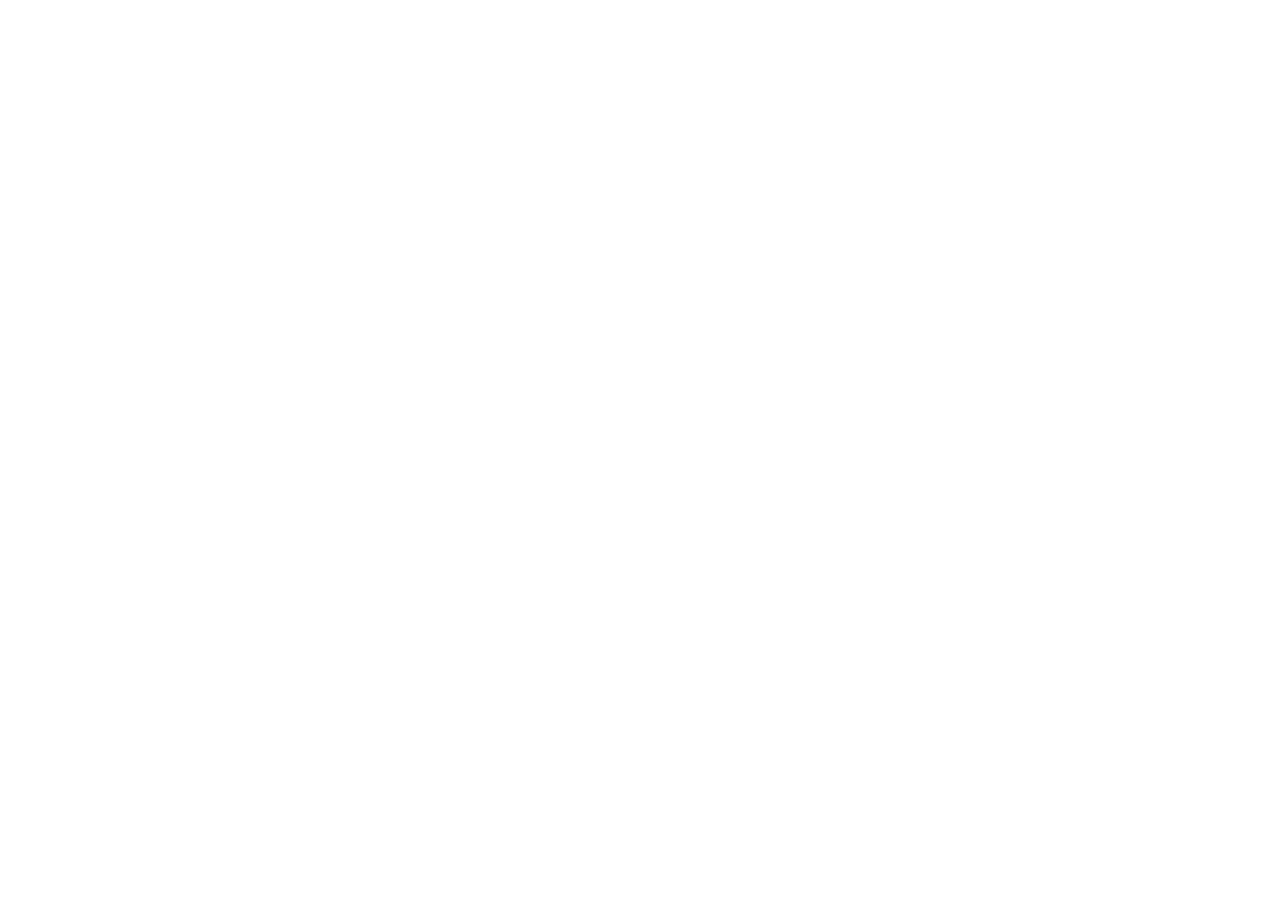
==== mod_2_solution/index.html @ 4a674029 "Creting folder and first index.html" ====
<!DOCTYPE html>
<html lang="en">
<head>
    <meta charset="UTF-8">
    <meta name="viewport" content="width=device-width, initial-scale=1.0">
    <title>Document</title>
</head>
<body>
    
</body>
</html>
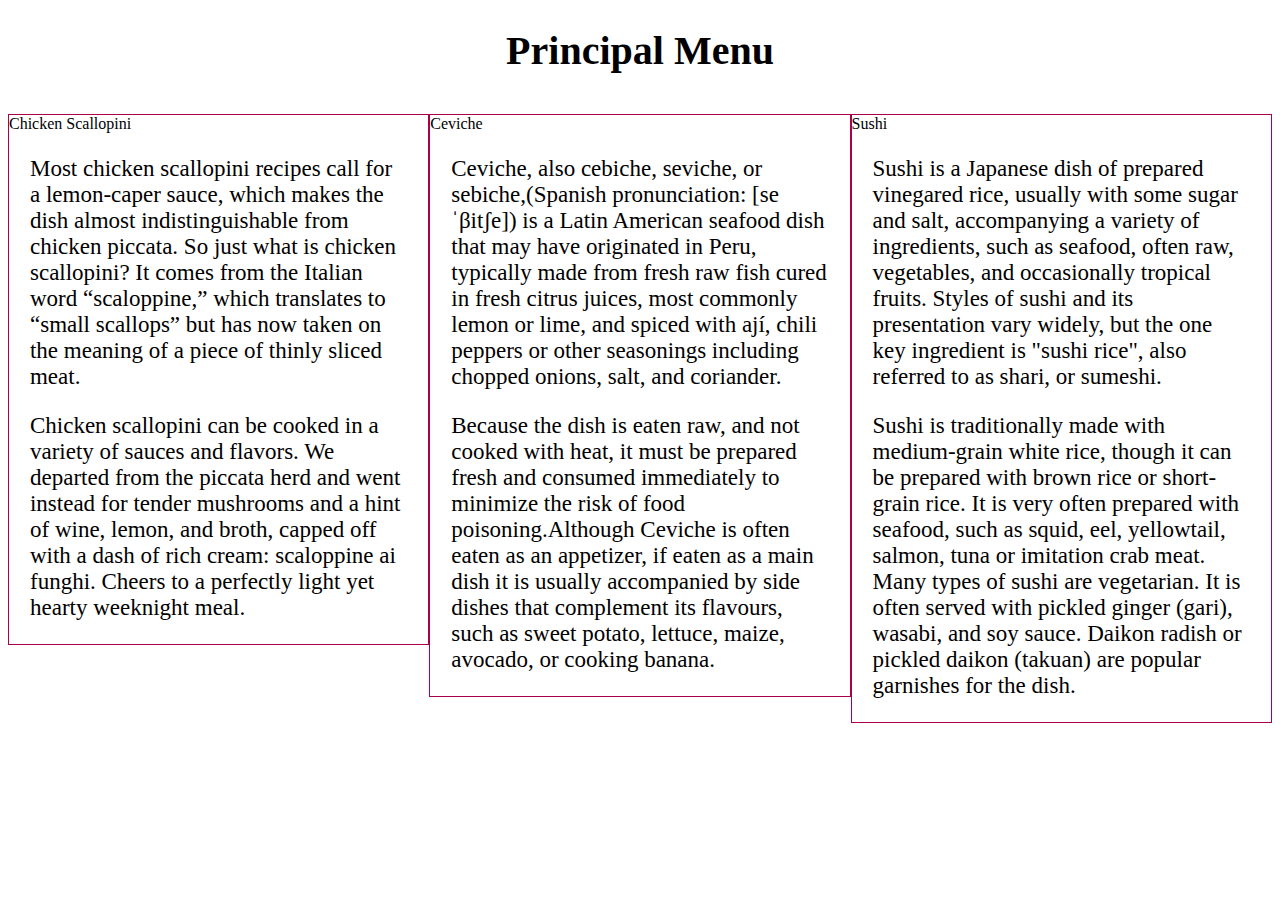
==== commit 89b2e8d5: "First Project Version" ====
--- a/mod_2_solution/index.html
+++ b/mod_2_solution/index.html
@@ -1,11 +1,63 @@
 <!DOCTYPE html>
 <html lang="en">
+
 <head>
     <meta charset="UTF-8">
     <meta name="viewport" content="width=device-width, initial-scale=1.0">
-    <title>Document</title>
+    <title>Assignment Solution for Module 2</title>
+    <link rel="stylesheet" href="css/styles.css">
 </head>
+
 <body>
-    
+    <h1 class="PrincipalHeader">Principal Menu</h1>
+    <div class="row">
+        <div class="col-lg-4 col-md-6 col-sm-12">
+            <header class="HeaderSectionS">Chicken Scallopini</header>
+            <section class="SectionS">
+                <p>Most chicken scallopini recipes call for a lemon-caper sauce, which makes the dish almost
+                    indistinguishable from chicken piccata. So just what is chicken scallopini? It comes from the
+                    Italian word “scaloppine,” which translates to “small scallops” but has now taken on the meaning of
+                    a piece of thinly sliced meat. </p>
+                <p>
+                    Chicken scallopini can be cooked in a variety of sauces and flavors. We departed from the piccata
+                    herd and went instead for tender mushrooms and a hint of wine, lemon, and broth, capped off with a
+                    dash of rich cream: scaloppine ai funghi. Cheers to a perfectly light yet hearty weeknight meal.
+                </p>
+            </section>
+
+        </div>
+        <div class="col-lg-4 col-md-6 col-sm-12">
+            <header class="HeaderSectionS">Ceviche</header>
+            <section class="SectionS">
+                <p>Ceviche, also cebiche, seviche, or sebiche,(Spanish pronunciation: [seˈβitʃe]) is a Latin
+                    American seafood dish that may have originated in Peru, typically made from fresh raw fish
+                    cured in fresh citrus juices, most commonly lemon or lime, and spiced with ají, chili peppers or
+                    other seasonings including chopped onions, salt, and coriander.</p>
+                <p>
+                    Because the dish is eaten raw, and not cooked with heat, it must be prepared fresh and consumed
+                    immediately to minimize the risk of food poisoning.Although Ceviche is often eaten as an
+                    appetizer, if eaten as a main dish it is usually accompanied by side dishes that complement its
+                    flavours, such as sweet potato, lettuce, maize, avocado, or cooking banana.
+                </p>
+            </section>
+        </div>
+        <div class="col-lg-4 col-md-12 col-sm-12">
+            <header class="HeaderSectionS">Sushi</header>
+            <section class="SectionS">
+                <p>Sushi is a Japanese dish of prepared vinegared rice, usually with some sugar and
+                    salt, accompanying a variety of ingredients, such as seafood, often raw, vegetables, and
+                    occasionally tropical fruits. Styles of sushi and its presentation vary widely, but the one key
+                    ingredient is "sushi rice", also referred to as shari, or sumeshi.</p>
+                <p>
+                    Sushi is traditionally made with medium-grain white rice, though it can be prepared with brown rice
+                    or short-grain rice. It is very often prepared with seafood, such as squid, eel, yellowtail, salmon,
+                    tuna or imitation crab meat. Many types of sushi are vegetarian. It is often served with pickled
+                    ginger (gari), wasabi, and soy sauce. Daikon radish or pickled daikon (takuan) are popular garnishes
+                    for the dish.
+                </p>
+            </section>
+        </div>
+    </div>
 </body>
+
 </html>--- a/mod_2_solution/css/styles.css
+++ b/mod_2_solution/css/styles.css
@@ -0,0 +1,236 @@
+/********************Base Styles***********************/
+* {
+    box-sizing: border-box;
+}
+
+/***************Custom Styles for Classes**************/
+.PrincipalHeader{
+    text-align: center;
+    margin-bottom: 40px;
+    font-size:40px;
+}
+.HeaderSectionS{
+
+}
+.SectionS{
+    font-size: 23px;
+    width: 90%;
+    margin-right: auto;
+    margin-left: auto;
+    
+
+}
+
+/*************Basic Responsive Framework***************/
+.row {
+    width: 100%;
+}
+
+
+/*Small Devices (Cellphones) Equals or Less than 767px*/
+@media(max-width:767px) {
+
+    .col-sm-1,
+    .col-sm-2,
+    .col-sm-3,
+    .col-sm-4,
+    .col-sm-5,
+    .col-sm-6,
+    .col-sm-7,
+    .col-sm-8,
+    .col-sm-9,
+    .col-sm-10,
+    .col-sm-11,
+    .col-sm-12 {
+        float: left;
+        border: 1px solid #aa004f;
+    }
+    .col-sm-1 {
+        width: 8.33%;
+    }
+
+    .col-sm-2 {
+        width: 16.66%;
+    }
+
+    .col-sm-3 {
+        width: 25%;
+    }
+
+    .col-sm-4 {
+        width: 33.33%;
+    }
+
+    .col-sm-5 {
+        width: 41.66%;
+    }
+
+    .col-sm-6 {
+        width: 50%;
+    }
+
+    .col-sm-7 {
+        width: 58.33%;
+    }
+
+    .col-sm-8 {
+        width: 66.66%;
+    }
+
+    .col-sm-9 {
+        width: 74.99%;
+    }
+
+    .col-sm-10 {
+        width: 83.33%;
+    }
+
+    .col-sm-11 {
+        width: 91.66%;
+    }
+
+    .col-sm-12 {
+        width: 100%;
+    }
+}
+
+/*Medium Devices (Tablets) Between 768px and 991px */
+@media(min-width:768px) and (max-width: 991px) {
+
+    .col-md-1,
+    .col-md-2,
+    .col-md-3,
+    .col-md-4,
+    .col-md-5,
+    .col-md-6,
+    .col-md-7,
+    .col-md-8,
+    .col-md-9,
+    .col-md-10,
+    .col-md-11,
+    .col-md-12 {
+        float: left;
+        border: 1px solid #aa004f;
+    }
+
+    .col-md-1 {
+        width: 8.33%;
+    }
+
+    .col-md-2 {
+        width: 16.66%;
+    }
+
+    .col-md-3 {
+        width: 25%;
+    }
+
+    .col-md-4 {
+        width: 33.33%;
+    }
+
+    .col-md-5 {
+        width: 41.66%;
+    }
+
+    .col-md-6 {
+        width: 50%;
+    }
+
+    .col-md-7 {
+        width: 58.33%;
+    }
+
+    .col-md-8 {
+        width: 66.66%;
+    }
+
+    .col-md-9 {
+        width: 74.99%;
+    }
+
+    .col-md-10 {
+        width: 83.33%;
+    }
+
+    .col-md-11 {
+        width: 91.66%;
+    }
+
+    .col-md-12 {
+        width: 100%;
+    }
+}
+
+/*Big Devices (Screen Laptop or PC) Equals or More than 992x*/
+@media(min-width:992px) {
+
+    .col-lg-1,
+    .col-lg-2,
+    .col-lg-3,
+    .col-lg-4,
+    .col-lg-5,
+    .col-lg-6,
+    .col-lg-7,
+    .col-lg-8,
+    .col-lg-9,
+    .col-lg-10,
+    .col-lg-11,
+    .col-lg-12 {
+        float: left;
+        border: 1px solid #aa004f;
+        overflow:auto;
+        
+    }
+
+    .col-lg-1 {
+        /*Every column will use 1 grid of 12 grids basic framework. It means we will have 12 "sections". 100% / 12 = 8.33%*/
+        width: 8.33%;
+    }
+
+    .col-lg-2 {
+        /*Every column will use 2 grids of 12 grids basic framework. It means we will have 6 "Sections". 100% / 6 = 16.6%*/
+        width: 16.66%;
+    }
+
+    .col-lg-3 {
+        /*Every column will use 3 grids of 12 grids basic framework. It means we will have 4 "Sections". 100% / 4 = 25%*/
+        width: 25%;
+    }
+
+    .col-lg-4 {
+        width: 33.33%;
+    }
+
+    .col-lg-5 {
+        width: 41.66%;
+    }
+
+    .col-lg-6 {
+        width: 50%;
+    }
+
+    .col-lg-7 {
+        width: 58.33%;
+    }
+
+    .col-lg-8 {
+        width: 66.66%;
+    }
+
+    .col-lg-9 {
+        width: 74.99%;
+    }
+
+    .col-lg-10 {
+        width: 83.33%;
+    }
+
+    .col-lg-11 {
+        width: 91.66%;
+    }
+
+    .col-lg-12 {
+        width: 100%;
+    }
+}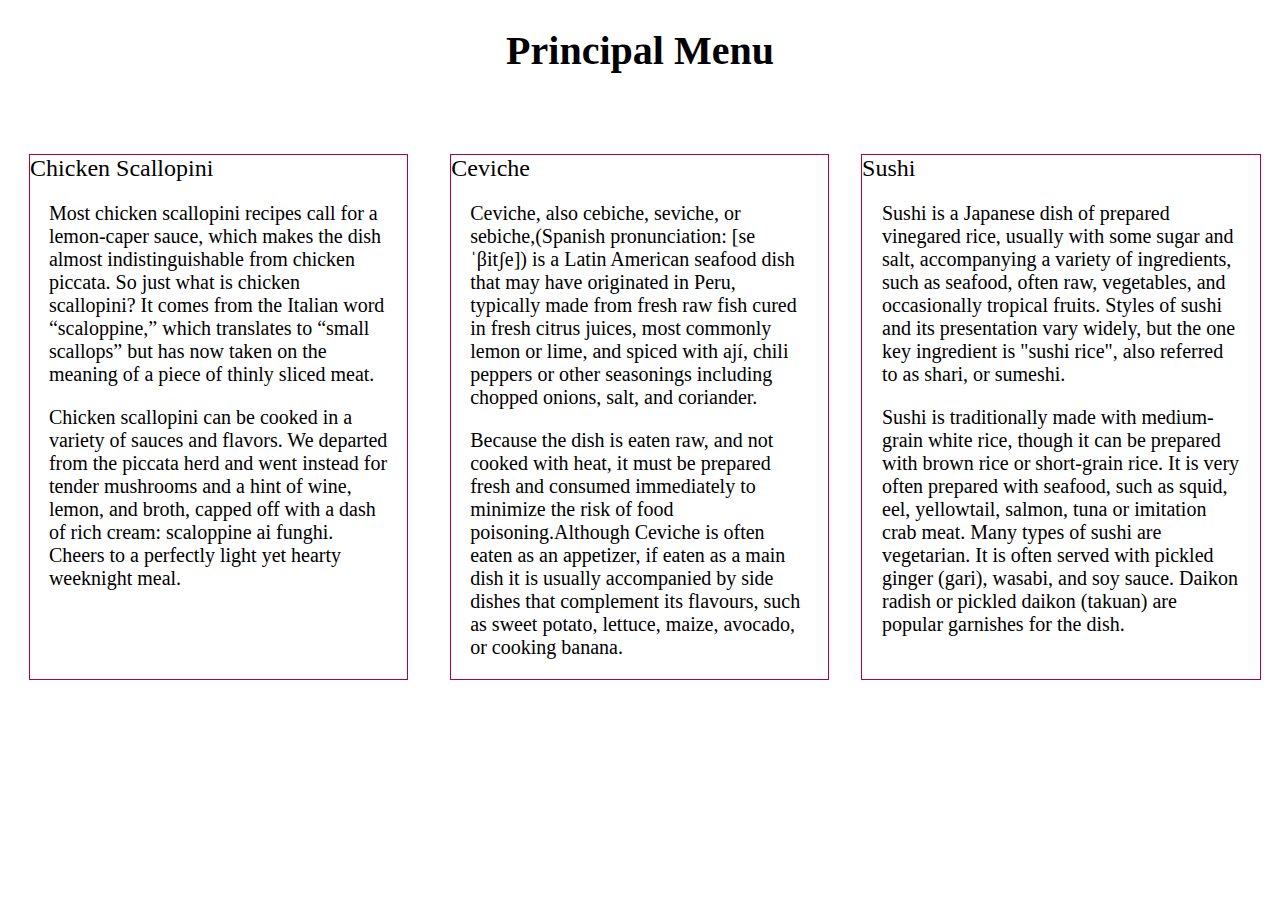
==== commit bf61fd45: "Now it's responsive, and divided according the course requisites" ====
--- a/mod_2_solution/index.html
+++ b/mod_2_solution/index.html
@@ -12,52 +12,65 @@
     <h1 class="PrincipalHeader">Principal Menu</h1>
     <div class="row">
         <div class="col-lg-4 col-md-6 col-sm-12">
-            <header class="HeaderSectionS">Chicken Scallopini</header>
-            <section class="SectionS">
-                <p>Most chicken scallopini recipes call for a lemon-caper sauce, which makes the dish almost
-                    indistinguishable from chicken piccata. So just what is chicken scallopini? It comes from the
-                    Italian word “scaloppine,” which translates to “small scallops” but has now taken on the meaning of
-                    a piece of thinly sliced meat. </p>
-                <p>
-                    Chicken scallopini can be cooked in a variety of sauces and flavors. We departed from the piccata
-                    herd and went instead for tender mushrooms and a hint of wine, lemon, and broth, capped off with a
-                    dash of rich cream: scaloppine ai funghi. Cheers to a perfectly light yet hearty weeknight meal.
-                </p>
-            </section>
+            <div class="ContSection">
+                <header class="HeaderSectionS">Chicken Scallopini</header>
+                <section class="SectionS">
+                    <p>Most chicken scallopini recipes call for a lemon-caper sauce, which makes the dish almost
+                        indistinguishable from chicken piccata. So just what is chicken scallopini? It comes from the
+                        Italian word “scaloppine,” which translates to “small scallops” but has now taken on the meaning
+                        of
+                        a piece of thinly sliced meat. </p>
+                    <p>
+                        Chicken scallopini can be cooked in a variety of sauces and flavors. We departed from the
+                        piccata
+                        herd and went instead for tender mushrooms and a hint of wine, lemon, and broth, capped off with
+                        a
+                        dash of rich cream: scaloppine ai funghi. Cheers to a perfectly light yet hearty weeknight meal.
+                    </p>
+                </section>
+            </div>
 
         </div>
         <div class="col-lg-4 col-md-6 col-sm-12">
-            <header class="HeaderSectionS">Ceviche</header>
-            <section class="SectionS">
-                <p>Ceviche, also cebiche, seviche, or sebiche,(Spanish pronunciation: [seˈβitʃe]) is a Latin
-                    American seafood dish that may have originated in Peru, typically made from fresh raw fish
-                    cured in fresh citrus juices, most commonly lemon or lime, and spiced with ají, chili peppers or
-                    other seasonings including chopped onions, salt, and coriander.</p>
-                <p>
-                    Because the dish is eaten raw, and not cooked with heat, it must be prepared fresh and consumed
-                    immediately to minimize the risk of food poisoning.Although Ceviche is often eaten as an
-                    appetizer, if eaten as a main dish it is usually accompanied by side dishes that complement its
-                    flavours, such as sweet potato, lettuce, maize, avocado, or cooking banana.
-                </p>
-            </section>
+            <div class="ContSection">
+                <header class="HeaderSectionS">Ceviche</header>
+                <section class="SectionS">
+                    <p>Ceviche, also cebiche, seviche, or sebiche,(Spanish pronunciation: [seˈβitʃe]) is a Latin
+                        American seafood dish that may have originated in Peru, typically made from fresh raw fish
+                        cured in fresh citrus juices, most commonly lemon or lime, and spiced with ají, chili peppers or
+                        other seasonings including chopped onions, salt, and coriander.</p>
+                    <p>
+                        Because the dish is eaten raw, and not cooked with heat, it must be prepared fresh and consumed
+                        immediately to minimize the risk of food poisoning.Although Ceviche is often eaten as an
+                        appetizer, if eaten as a main dish it is usually accompanied by side dishes that complement its
+                        flavours, such as sweet potato, lettuce, maize, avocado, or cooking banana.
+                    </p>
+                </section>
+            </div>
         </div>
         <div class="col-lg-4 col-md-12 col-sm-12">
-            <header class="HeaderSectionS">Sushi</header>
-            <section class="SectionS">
-                <p>Sushi is a Japanese dish of prepared vinegared rice, usually with some sugar and
-                    salt, accompanying a variety of ingredients, such as seafood, often raw, vegetables, and
-                    occasionally tropical fruits. Styles of sushi and its presentation vary widely, but the one key
-                    ingredient is "sushi rice", also referred to as shari, or sumeshi.</p>
-                <p>
-                    Sushi is traditionally made with medium-grain white rice, though it can be prepared with brown rice
-                    or short-grain rice. It is very often prepared with seafood, such as squid, eel, yellowtail, salmon,
-                    tuna or imitation crab meat. Many types of sushi are vegetarian. It is often served with pickled
-                    ginger (gari), wasabi, and soy sauce. Daikon radish or pickled daikon (takuan) are popular garnishes
-                    for the dish.
-                </p>
-            </section>
+            <div class="ContSection spec" id="boxspecial">
+                <header class="HeaderSectionS"> Sushi</header>
+                <section class="SectionS">
+                    <p>Sushi is a Japanese dish of prepared vinegared rice, usually with some sugar and
+                        salt, accompanying a variety of ingredients, such as seafood, often raw, vegetables, and
+                        occasionally tropical fruits. Styles of sushi and its presentation vary widely, but the one key
+                        ingredient is "sushi rice", also referred to as shari, or sumeshi.</p>
+                    <p>
+                        Sushi is traditionally made with medium-grain white rice, though it can be prepared with brown
+                        rice or short-grain rice. It is very often prepared with seafood, such as squid, eel,
+                        yellowtail,
+                        salmon, tuna or imitation crab meat. Many types of sushi are vegetarian. It is often served with
+                        pickled
+                        ginger (gari), wasabi, and soy sauce. Daikon radish or pickled daikon (takuan) are popular
+                        garnishes
+                        for the dish.
+                    </p>
+                </section>
+            </div>
         </div>
     </div>
+
 </body>
 
 </html>--- a/mod_2_solution/css/styles.css
+++ b/mod_2_solution/css/styles.css
@@ -4,26 +4,47 @@
 }
 
 /***************Custom Styles for Classes**************/
-.PrincipalHeader{
+.PrincipalHeader {
     text-align: center;
     margin-bottom: 40px;
-    font-size:40px;
-}
-.HeaderSectionS{
-
-}
-.SectionS{
-    font-size: 23px;
+    font-size: 40px;
+}
+
+.ContSection {
+    width: 90%;
+    border: 1px solid #aa004f;
+    margin-right: auto;
+    margin-left: auto;
+    /*display: flex;
+    flex-wrap: wrap;*/
+}
+/*This only applies for the third section overwriting the predefined 90% before*/
+.spec{
+    width: 95%;
+}
+
+
+.HeaderSectionS {
+    font-size: 24px;
+
+}
+
+.SectionS {
+    font-size: 20px;
     width: 90%;
     margin-right: auto;
     margin-left: auto;
-    
-
-}
+
+}
+
 
 /*************Basic Responsive Framework***************/
 .row {
     width: 100%;
+    /*Make COLUMNS SAME HEIGHT ---- IMPORTANT*/
+    display: flex;
+    flex-wrap: wrap;
+    position: relative;
 }
 
 
@@ -43,8 +64,11 @@
     .col-sm-11,
     .col-sm-12 {
         float: left;
-        border: 1px solid #aa004f;
-    }
+        /*border: 1px solid #aa004f;*/
+        padding-top: 30px;
+
+    }
+
     .col-sm-1 {
         width: 8.33%;
     }
@@ -91,6 +115,12 @@
 
     .col-sm-12 {
         width: 100%;
+
+    }
+
+    /*Overwrite the style predefined in .ContSection in Custom Styles for Classes */
+    .ContSection {
+        width: 80%;
     }
 }
 
@@ -110,7 +140,13 @@
     .col-md-11,
     .col-md-12 {
         float: left;
-        border: 1px solid #aa004f;
+        /*border: 1px solid #aa004f;*/
+        padding-top: 30px;
+        /*Make COLUMNS SAME HEIGHT ---- IMPORTANT*/
+        display: flex;
+        flex-wrap: wrap;
+
+
     }
 
     .col-md-1 {
@@ -135,6 +171,7 @@
 
     .col-md-6 {
         width: 50%;
+
     }
 
     .col-md-7 {
@@ -159,7 +196,9 @@
 
     .col-md-12 {
         width: 100%;
-    }
+       
+    }
+
 }
 
 /*Big Devices (Screen Laptop or PC) Equals or More than 992x*/
@@ -178,9 +217,12 @@
     .col-lg-11,
     .col-lg-12 {
         float: left;
-        border: 1px solid #aa004f;
-        overflow:auto;
-        
+        /*border: 1px solid #aa004f;*/
+        overflow: auto;
+        margin-top: 40px;
+        display: flex;
+        flex-wrap: wrap;
+
     }
 
     .col-lg-1 {
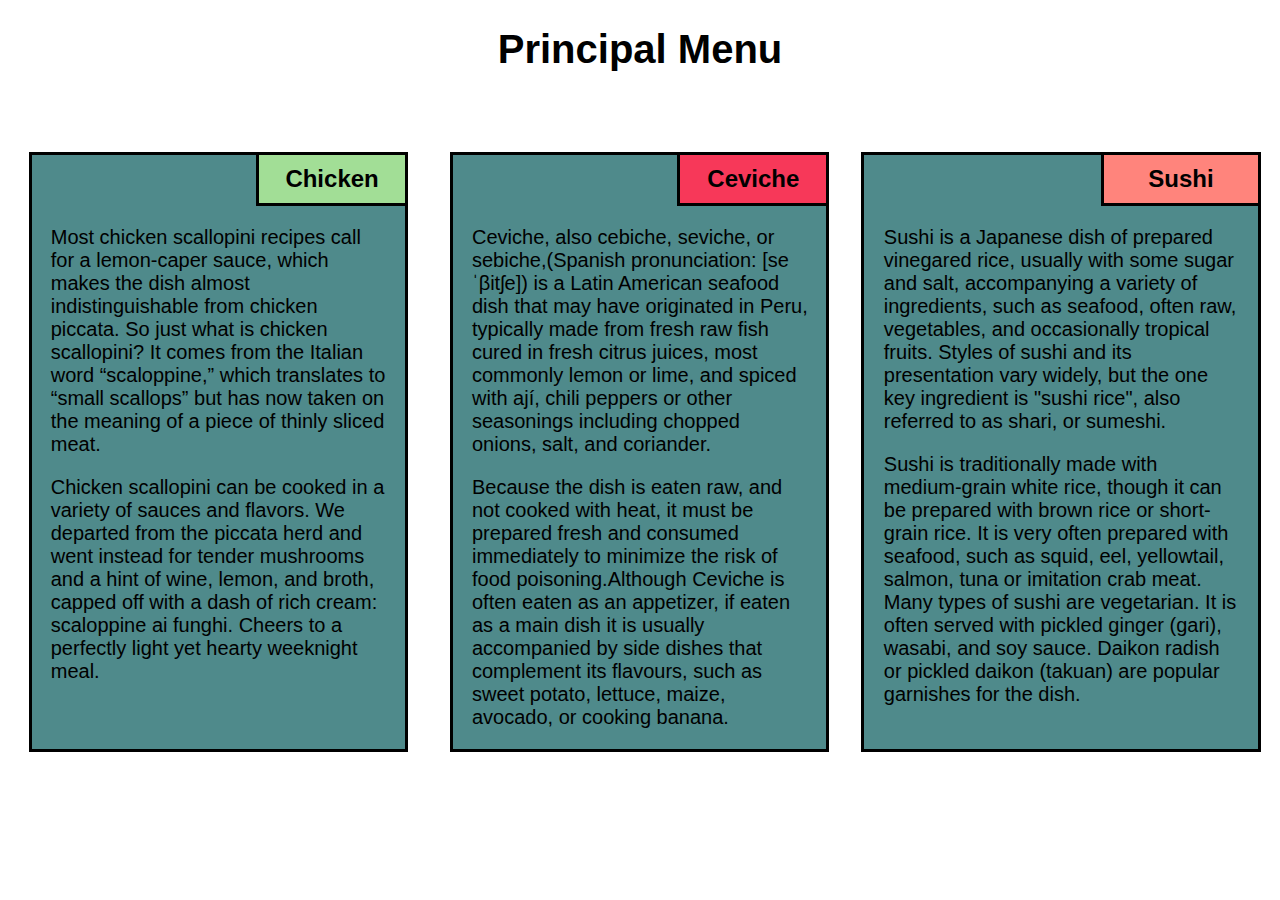
==== commit 69fe3954: "First Final Version" ====
--- a/mod_2_solution/index.html
+++ b/mod_2_solution/index.html
@@ -13,7 +13,7 @@
     <div class="row">
         <div class="col-lg-4 col-md-6 col-sm-12">
             <div class="ContSection">
-                <header class="HeaderSectionS">Chicken Scallopini</header>
+                <header class="HeaderSectionS HeaderSec1"><strong>Chicken</strong> </header>
                 <section class="SectionS">
                     <p>Most chicken scallopini recipes call for a lemon-caper sauce, which makes the dish almost
                         indistinguishable from chicken piccata. So just what is chicken scallopini? It comes from the
@@ -33,7 +33,7 @@
         </div>
         <div class="col-lg-4 col-md-6 col-sm-12">
             <div class="ContSection">
-                <header class="HeaderSectionS">Ceviche</header>
+                <header class="HeaderSectionS HeaderSec2"><strong>Ceviche</strong></header>
                 <section class="SectionS">
                     <p>Ceviche, also cebiche, seviche, or sebiche,(Spanish pronunciation: [seˈβitʃe]) is a Latin
                         American seafood dish that may have originated in Peru, typically made from fresh raw fish
@@ -49,8 +49,8 @@
             </div>
         </div>
         <div class="col-lg-4 col-md-12 col-sm-12">
-            <div class="ContSection spec" id="boxspecial">
-                <header class="HeaderSectionS"> Sushi</header>
+            <div class="ContSection spec">
+                <header class="HeaderSectionS HeaderSec3" ><strong>Sushi</strong> </header>
                 <section class="SectionS">
                     <p>Sushi is a Japanese dish of prepared vinegared rice, usually with some sugar and
                         salt, accompanying a variety of ingredients, such as seafood, often raw, vegetables, and
--- a/mod_2_solution/css/styles.css
+++ b/mod_2_solution/css/styles.css
@@ -1,6 +1,9 @@
 /********************Base Styles***********************/
 * {
     box-sizing: border-box;
+}
+body{
+    font-family: -apple-system, BlinkMacSystemFont, 'Segoe UI', Roboto, Oxygen, Ubuntu, Cantarell, 'Open Sans', 'Helvetica Neue', sans-serif;
 }
 
 /***************Custom Styles for Classes**************/
@@ -11,22 +14,26 @@
 }
 
 .ContSection {
+    background-color: #4f8a8b;
     width: 90%;
-    border: 1px solid #aa004f;
+    border: 3px solid #000000;
     margin-right: auto;
     margin-left: auto;
-    /*display: flex;
+        /*display: flex;
     flex-wrap: wrap;*/
 }
-/*This only applies for the third section overwriting the predefined 90% before*/
-.spec{
-    width: 95%;
-}
-
-
 .HeaderSectionS {
+    background-color: teal;
+    width: 40%;
+    position: relative;
+    left: 60%;
+    text-align: center;
     font-size: 24px;
-
+    border-color: black;
+    border-style: solid;
+    border-width: 0px 0px 3px 3px;
+    padding:10px 10px;
+      
 }
 
 .SectionS {
@@ -37,10 +44,29 @@
 
 }
 
+.HeaderSec1{
+background-color:#a2de96 ;
+}
+.HeaderSec2{
+    background-color: #f73859;
+}
+.HeaderSec3{
+background-color: #ff847c;
+}
+/*This only applies for the third section overwriting the predefined 90% before*/
+.spec{
+    width: 95%;
+    
+}
+
+
+
+
 
 /*************Basic Responsive Framework***************/
 .row {
     width: 100%;
+    margin-bottom: 5%;
     /*Make COLUMNS SAME HEIGHT ---- IMPORTANT*/
     display: flex;
     flex-wrap: wrap;
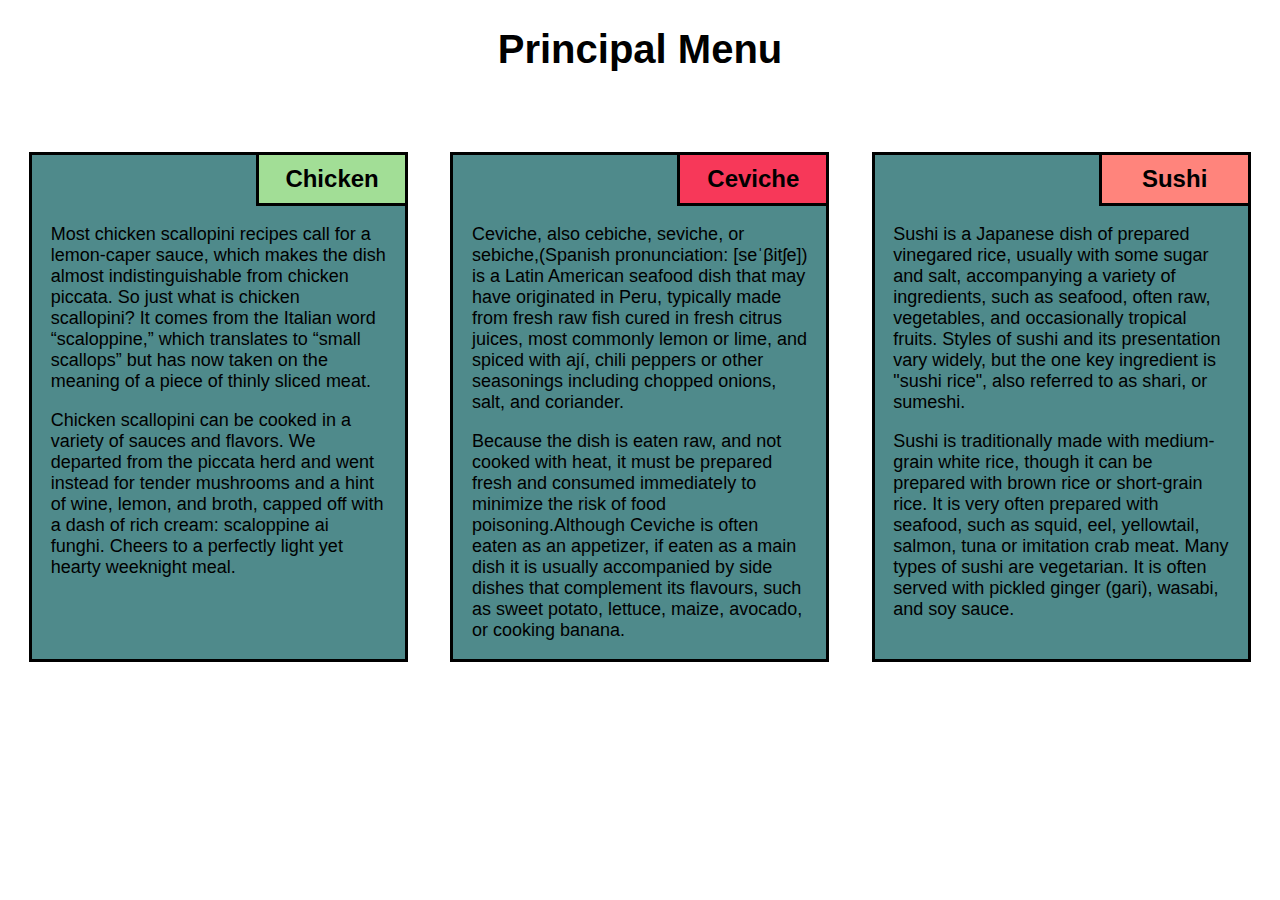
==== commit 3d627da9: "Final Version 2. Fixed a visual bug where a column were shorterthan others." ====
--- a/mod_2_solution/index.html
+++ b/mod_2_solution/index.html
@@ -62,9 +62,7 @@
                         yellowtail,
                         salmon, tuna or imitation crab meat. Many types of sushi are vegetarian. It is often served with
                         pickled
-                        ginger (gari), wasabi, and soy sauce. Daikon radish or pickled daikon (takuan) are popular
-                        garnishes
-                        for the dish.
+                        ginger (gari), wasabi, and soy sauce. 
                     </p>
                 </section>
             </div>
--- a/mod_2_solution/css/styles.css
+++ b/mod_2_solution/css/styles.css
@@ -37,7 +37,7 @@
 }
 
 .SectionS {
-    font-size: 20px;
+    font-size: 18px;
     width: 90%;
     margin-right: auto;
     margin-left: auto;
@@ -53,11 +53,8 @@
 .HeaderSec3{
 background-color: #ff847c;
 }
-/*This only applies for the third section overwriting the predefined 90% before*/
-.spec{
-    width: 95%;
-    
-}
+
+
 
 
 
@@ -224,6 +221,11 @@
         width: 100%;
        
     }
+    /*This only applies for the third section overwriting the predefined 90% before*/
+    .spec{
+        width: 95%;
+        
+    }
 
 }
 
